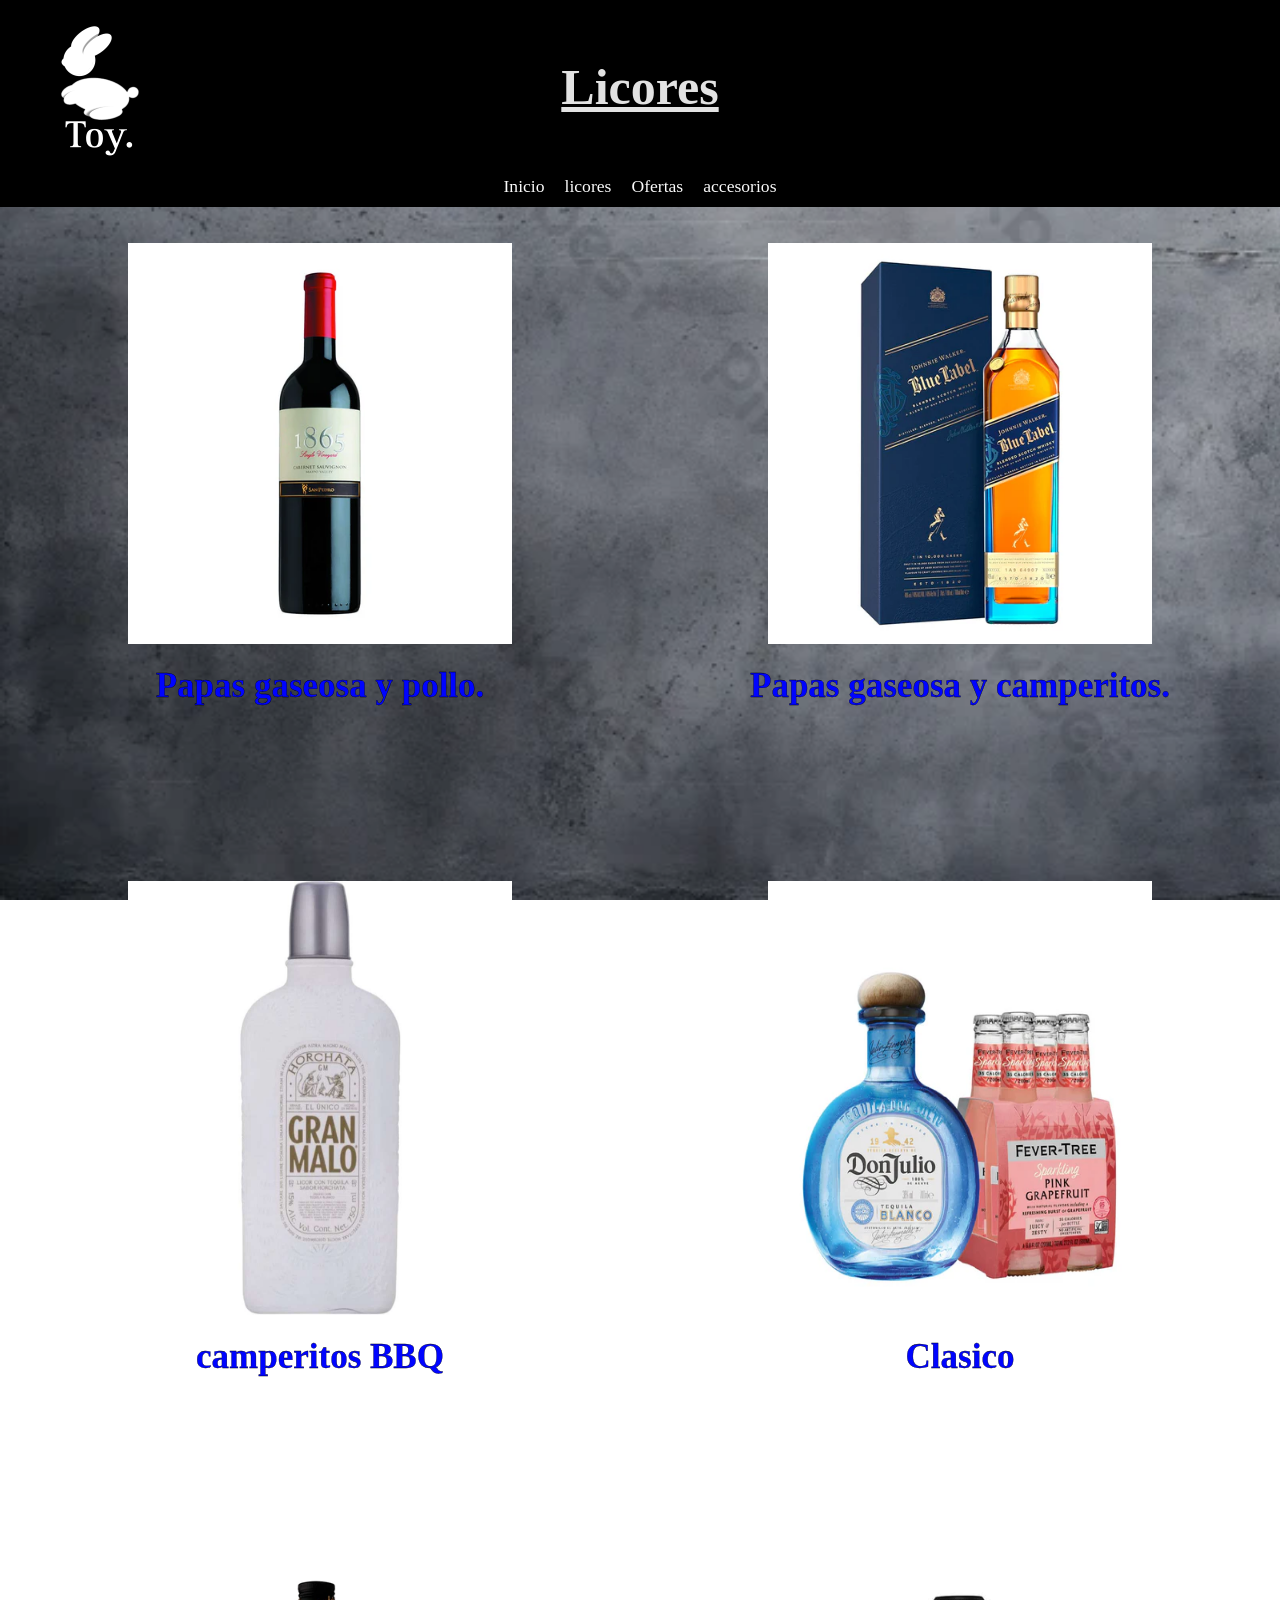
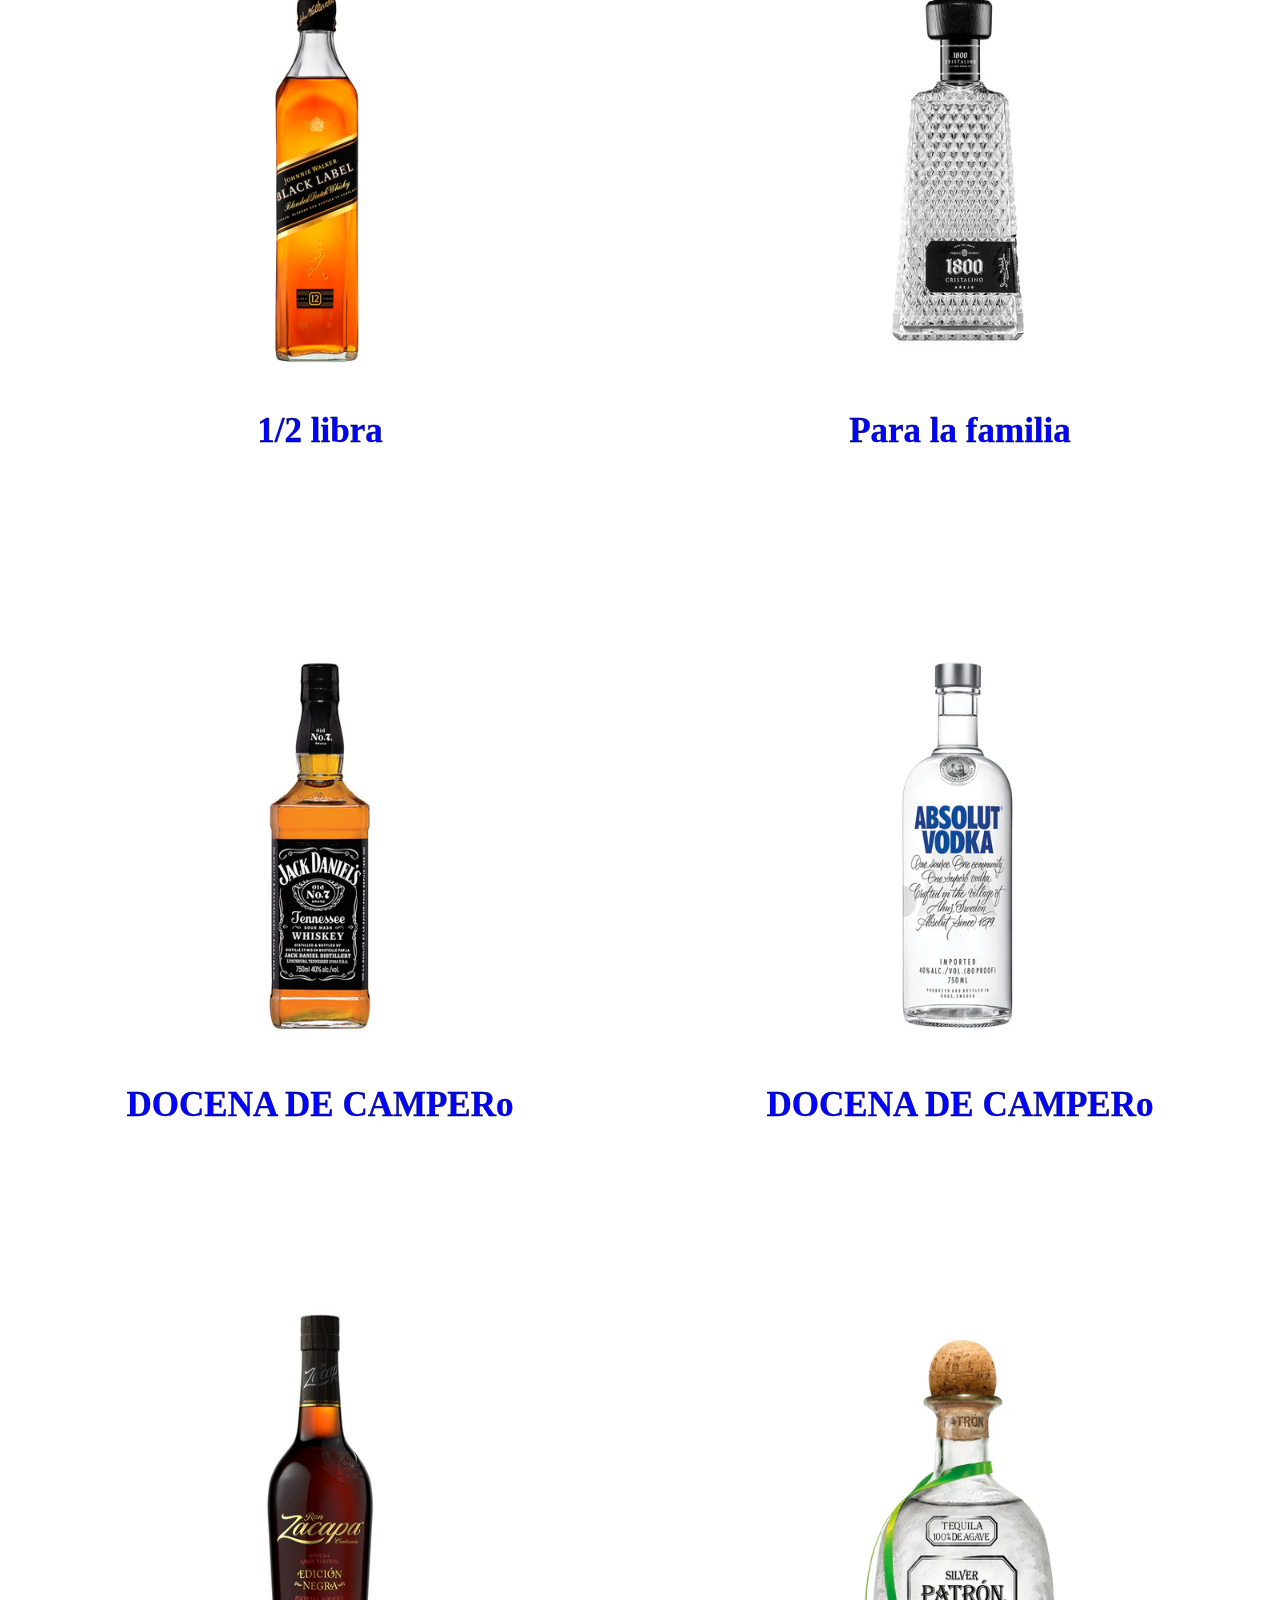
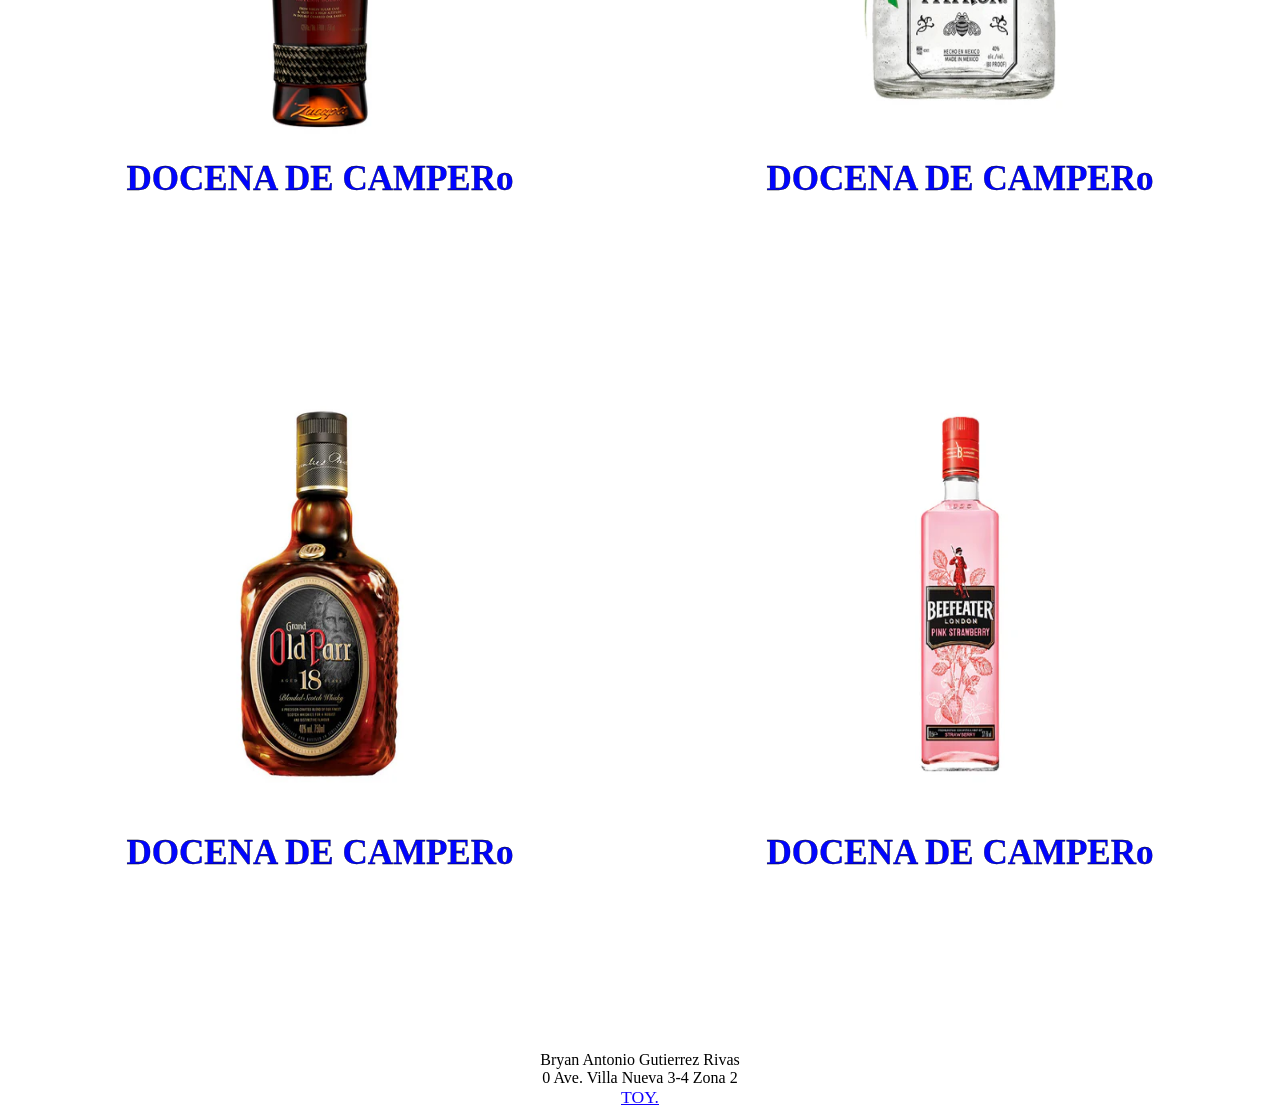
==== menu.html @ 127365bb "ya" ====
<!DOCTYPE html>
<html lang="en">
<head>
    <meta charset="UTF-8">
    <meta name="viewport" content="width=device-width, initial-scale=1.0">
    <link rel="stylesheet" href="css/style.css">
    <title>Document</title>
</head>
<body>
    <header>
        <div class="cab">
            <a href="menu.html"><img  class= "cam " src="img/log.jpg" ></a>
        <center>
            <br>    
        <h1>Licores</h1>
        </center>
        </div>
        <div class="bar">
            <button onclick="abrir_cerrar_menu ()" class='boton_menu' id='x'></button>
        </div>
       
        <nav id="menu" class="desplegable">
            <ul>
    <li><a href="index.html">Inicio</a></li>
    <li><a href="menu.html">licores</a></li>
    <li><a href="proy.html">Ofertas</a></li>
    <li><a href="esp.html">accesorios   </a></li>
            </ul>
        </nav>
    </header>
    <script src="java/main.js"> </script>
    <br>
    <br>

    <div class="me1">
        <div class="im1">
       
        <img  class="m1" src="img/Lic 1.webp" alt=""><br>
   
         <br>
      <p>Papas gaseosa y pollo.</p>
    </div>
    <div class="im1">
        <img  class="m1"src="img/Lic 2.webp " alt=""><br>
        <br>
        <p>Papas gaseosa y camperitos.</p>  
    </div>
        <br>
        <div class="im1">
        <img class="m1" src="img/Lic3.jpg" alt=""><br>
        <br><p>camperitos BBQ</p><br>
        <br>
    </div>
    <div class="im1">        
        <img  class="m2" alt="proximamente" src="img/Lic4.webp"><br>
        <br><p>Clasico</p><br>
    </div>
    <br>
    <div class="im1">
    <img class="m1" src="img/Lic5.webp" alt=""><br>
    <br><p>1/2 libra</p><br>
    <br>
</div>
<div class="im1">
    <img class="m1" src="img/Lic6.jpg" alt=""><br>
    <br><p>Para la familia</p><br>
    <br>
</div>
<div class="im1">
    <img class="m1" src="img/Lic7.webp" alt=""><br>
    <br><p>DOCENA DE CAMPERo</p><br>
    <br>
</div>
<br>
<div class="im1">
    <img class="m1" src="img/Lic8.webp" alt=""><br>
    <br><p>DOCENA DE CAMPERo</p><br>
    <br>
</div>
<br>
<div class="im1">
    <img class="m1" src="img/Lic9.webp" alt=""><br>
    <br><p>DOCENA DE CAMPERo</p><br>
    <br>
</div>
<br>
<div class="im1">
    <img class="m1" src="img/Lic10.webp" alt=""><br>
    <br><p>DOCENA DE CAMPERo</p><br>
    <br>
</div>
<br>
<div class="im1">
    <img class="m1" src="img/Lic11.webp" alt=""><br>
    <br><p>DOCENA DE CAMPERo</p><br>
    <br>
</div>
<br>
<div class="im1">
    <img class="m1" src="img/Lic12.webp" alt=""><br>
    <br><p>DOCENA DE CAMPERo</p><br>
    <br>
</div>
<br>
<footer> 
    <center>
     Bryan Antonio Gutierrez Rivas<br>
     0 Ave. Villa Nueva 3-4 Zona 2<br>
     <a href="index.html">TOY.</a> <br>
    </center> 
 </footer>
</body>
</html>
---- css/style.css ----
.cam{ 
width: 200px;
height:auto;
float:left;
position:absolute;


}

.me1 img{width: 60%; height: 90%;  }
     .me1 p{font-size: 20px;}
     .me1{  display: flex;
        flex-wrap:wrap;
        text-align: left;
        flex-basis: 10%;
        
}
.im1{
    text-align: center;
      width: 50%;
      padding-bottom: 15%;
  }
  .m2{
    width: 30vh;
}
.par1{
    display: flex;
}
.par{
    
    justify-content: baseline ;
   padding: 10px;
    width: 20em;
}
.txt{
    font-size: 20px;
    text-transform: uppercase;
}
h3{ font-size: 30px;}
a{color: rgb(17, 0, 255);
    text-decoration:underline;
    font-size: 1.1rem;}
.cab{display:block;   background-color: #000000; }
img:hover{    transform:scale(1.05);}
h1{
   display: block;
   padding-left:0;
   padding-top: 40px;
   padding-right: relative;
   font-family:serif;
   font-size: 50px;
   text-decoration:underline;
   padding-bottom: 50px;
   color: rgb(226, 226, 226);
   padding-left: -10%;
}
.c1{
    font-size:  35px;
}
.me1{
    margin: auto;
    justify-content: center;
    display: flex;
    text-align: center;
    
}
.me1 p{
    font-size: 35px;
    font-weight:bold;
    color: rgb(0, 4, 255);
    -webkit-text-stroke-color: rgb(2, 2, 2) ;
    -webkit-text-stroke-width: 0.3px;
}
.m1, .m2{width: 500px;
    height:auto; }

.esp1{
    text-align: center;
}


*{
    margin: 0;
     padding: 0;
     box-sizing: border-box;

}
body{
    background-image: url(../img/fond.jpg!w700wp);
    background-repeat: no-repeat;
    background-attachment: fixed;
    background-size: cover;
    height: 100vh;
    
}

.bar{
    display: none;
    
}

.desplegable{background: #000000; }
ul{display: flex;
flex-direction: row;
justify-content: center;
}
ul li { padding: 10px;
list-style:none;
}
ul li a{ color: rgb(250, 250, 250);
text-decoration: none;
font-size: 1.1rem;
}
nav ul li:hover{background-color    : #00dffcc4; }
@media (max-width: 850px){
    .bar{background-color: #000000;
    display: block;
    position:relative;
   

}
.desplegable{ 
  background: none;
    transform: translate(-100%);
transition: 0.5s;
font-size: 1.5rem;
width: 50%;
}
ul{
    display: flex;
    flex-direction: column;
    height: 100vh;
}
a{
    padding: 0;
}
a{
    font-size: 1.5rem;
    padding: 20px 0px 20px 20px;
    display: block;
    text-align: center;
}
.boton_menu{
   background-image: url(../img/bot-1.jpg);
   background-color: #1e1e1e;
   background-repeat: no-repeat;
   height: 30px;
   width: 30px;
   background-size: 30px 30px;
   background-position: center; 
  
}
button{
    margin: 5px;
    border: none;
    margin: 10px 10px 10px 10px;   
}

.abrir_menu{
    background: rgba(30, 30, 30, 0.6);
    backdrop-filter: blur(2px);
    transform: translate(0%);
    width: 50%;
    transition: 0.5s;
    
}

.colocar_x{
    background-image: url(../img/bot-2.jpg);
    background-color: #1e1e1e;
    background-repeat: no-repeat;
    height: 30px;
    width: 30px;
    background-size: 30px 30px;
    background-position: center;
}
}
@media (max-width:550px){
    .desplegable{
        width: 30%;
        height:     85vh;
        font-size: 1.6rem;
        position: absolute;
            
        }
     .me1 img{width: 70%; height: 75%;  }
     .me1 p{font-size: 20px;}
     .me1{  display: flex;
flex-wrap:wrap;
text-align: left;
flex-basis: 50%;

}
.im1{
  text-align: center;
    width: 50%;
}
.esp1{
    text-align: center;
    
}
.m2{
    width: 30vh;
}
.m2-1{
    width: 100%;
    height: 15vh;
}
h1{
    display: block;
    padding-left:10%;
    
padding-bottom: 10%;
    padding-right: relative;
   font-family: serif;
    font-size: 40px;
 letter-spacing:normal;
 text-decoration:underline;
   
    color: rgb(255, 255, 255);
 }
 .cam{ 
    width: 150px;
    height:auto;
    float:left;
    position:relative;
    
 }

.proy h1{
    justify-content: baseline;
    font-size: 20px;
}
.par1{
    display: flex;
}
.par{
    
    justify-content: baseline ;
   padding: 10px;
    width: 20em;
}
.txt{
    font-size: 10px;
    text-transform: uppercase;
}
.spe{
    width: 200px;
    height: 250;
}
h3{font-size: 15px;}
}
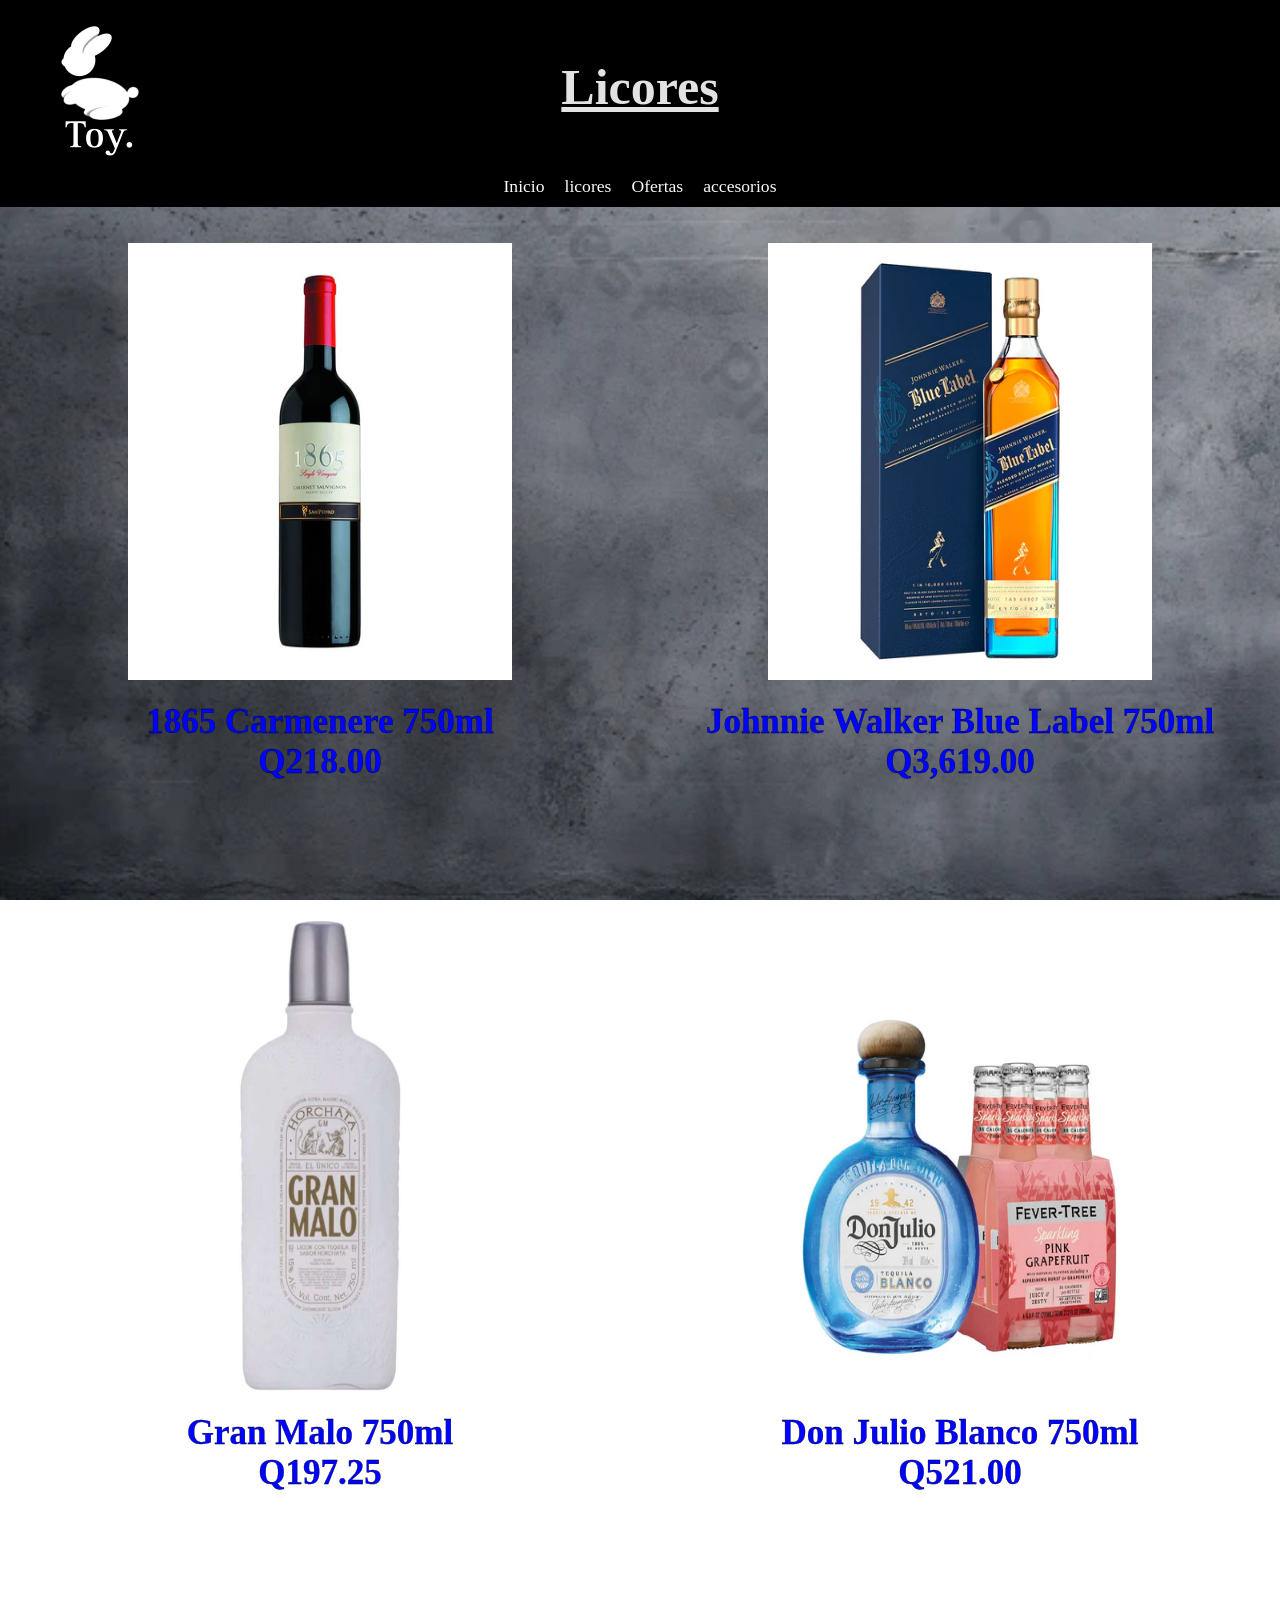
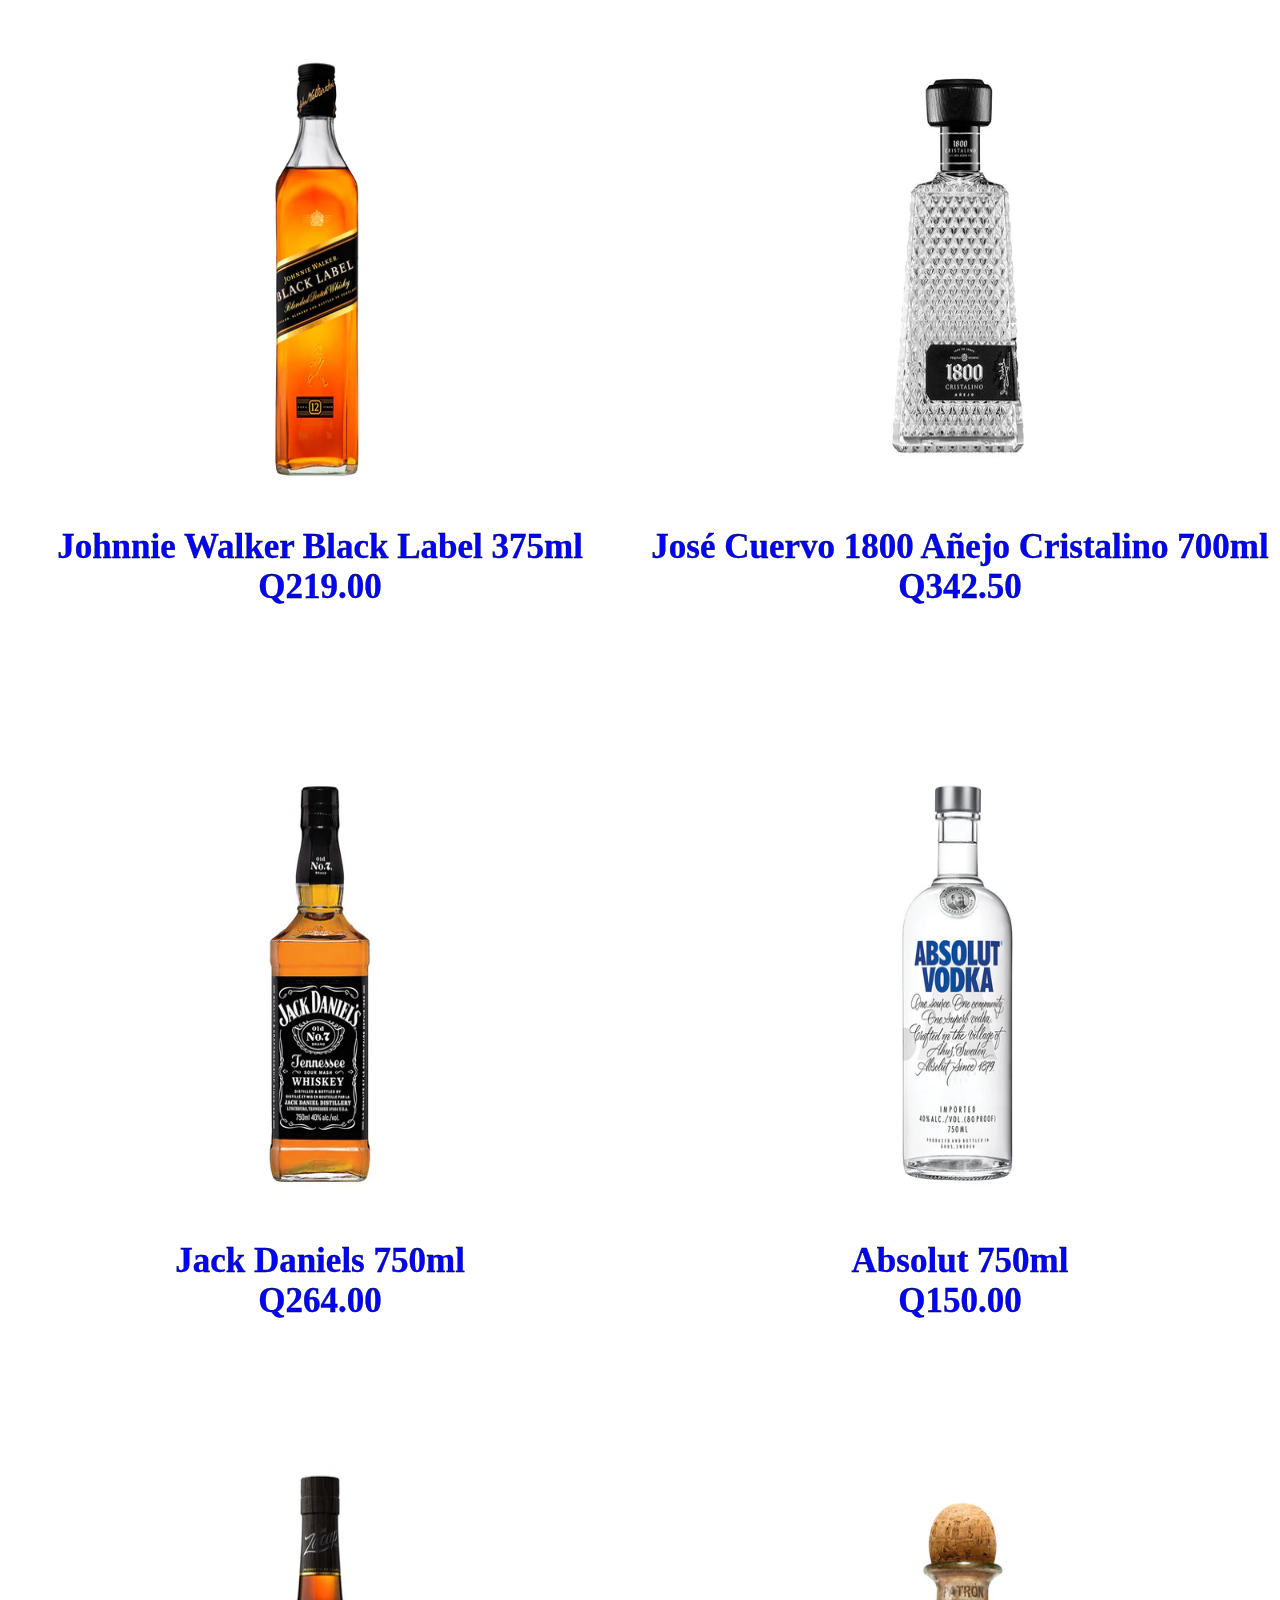
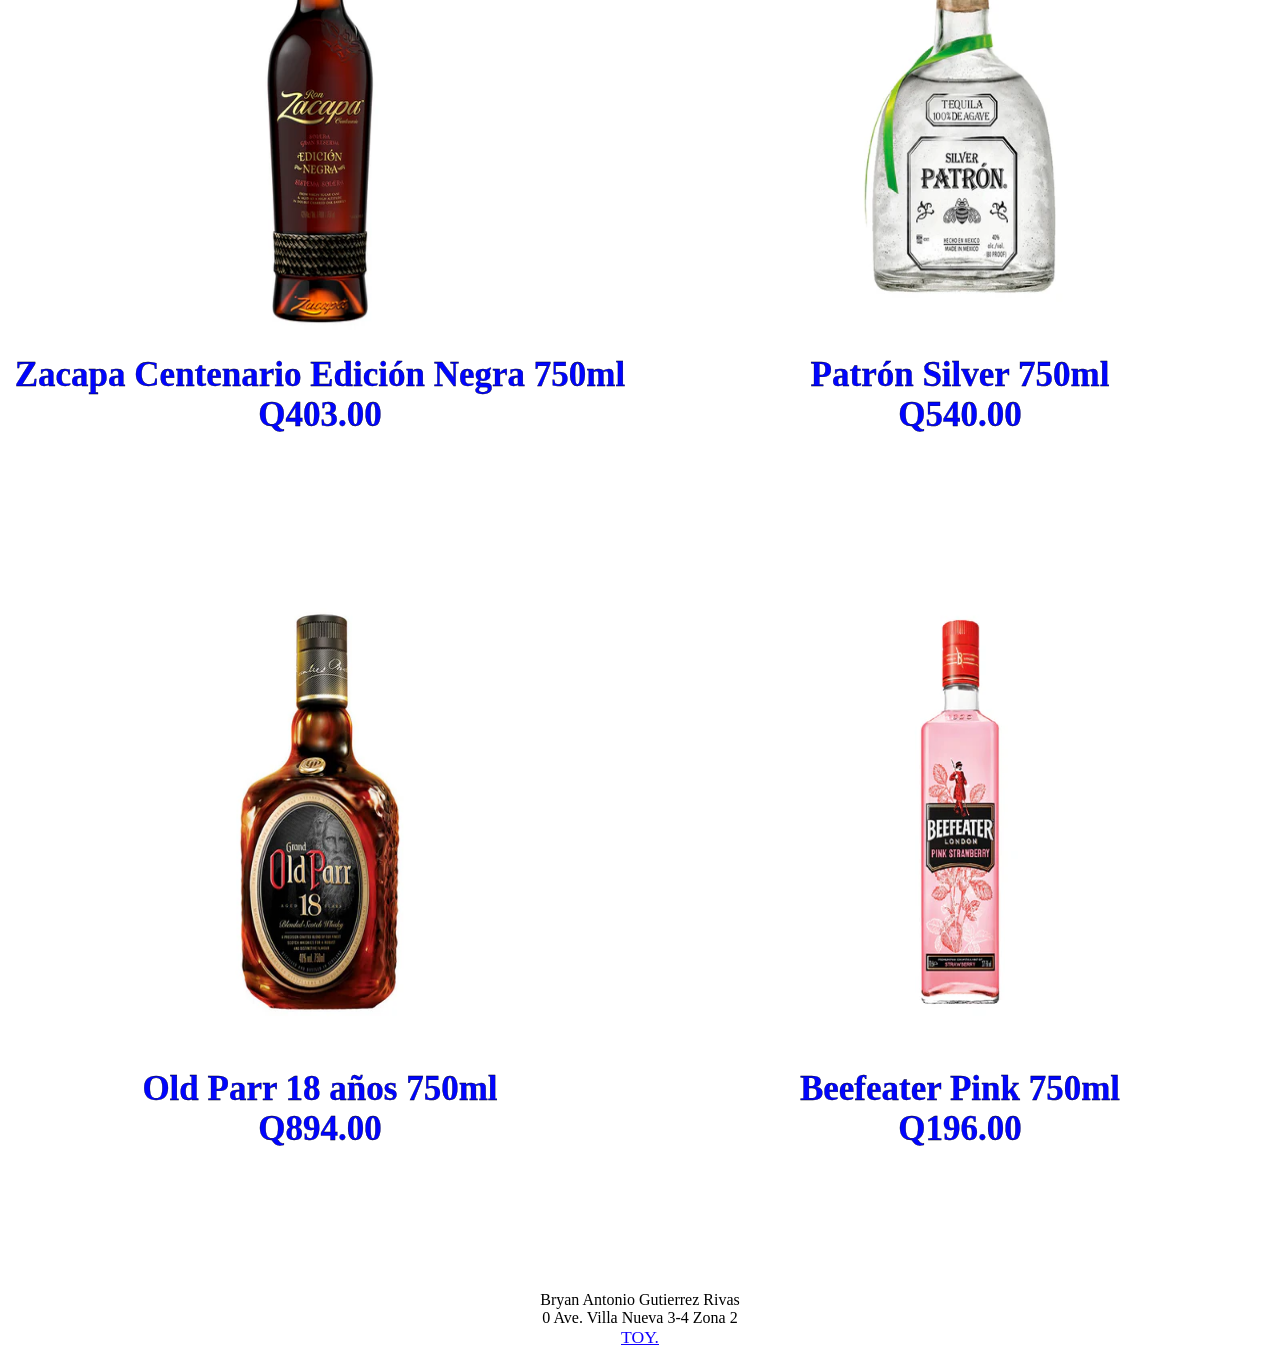
==== commit 548b14aa: "hoy si" ====
--- a/menu.html
+++ b/menu.html
@@ -38,67 +38,80 @@
         <img  class="m1" src="img/Lic 1.webp" alt=""><br>
    
          <br>
-      <p>Papas gaseosa y pollo.</p>
+      <p>1865 Carmenere 750ml<br>
+        Q218.00</p>
     </div>
     <div class="im1">
         <img  class="m1"src="img/Lic 2.webp " alt=""><br>
         <br>
-        <p>Papas gaseosa y camperitos.</p>  
+        <p>Johnnie Walker Blue Label 750ml<br>
+            Q3,619.00</p>  
     </div>
         <br>
         <div class="im1">
         <img class="m1" src="img/Lic3.jpg" alt=""><br>
-        <br><p>camperitos BBQ</p><br>
+        <br><p>Gran Malo 750ml<br>
+            Q197.25</p><br>
         <br>
     </div>
     <div class="im1">        
         <img  class="m2" alt="proximamente" src="img/Lic4.webp"><br>
-        <br><p>Clasico</p><br>
+        <br><p>Don Julio Blanco 750ml<br>
+            Q521.00</p><br>
     </div>
     <br>
     <div class="im1">
     <img class="m1" src="img/Lic5.webp" alt=""><br>
-    <br><p>1/2 libra</p><br>
+    <br><p>Johnnie Walker Black Label 375ml<br>
+        Q219.00</p><br>
     <br>
 </div>
 <div class="im1">
     <img class="m1" src="img/Lic6.jpg" alt=""><br>
-    <br><p>Para la familia</p><br>
+    <br><p>José Cuervo 1800 Añejo Cristalino 700ml<br>
+        Q342.50</p><br>
     <br>
 </div>
 <div class="im1">
     <img class="m1" src="img/Lic7.webp" alt=""><br>
-    <br><p>DOCENA DE CAMPERo</p><br>
+    <br><p>Jack Daniels 750ml<br>
+        Q264.00</p><br>
     <br>
 </div>
 <br>
 <div class="im1">
     <img class="m1" src="img/Lic8.webp" alt=""><br>
-    <br><p>DOCENA DE CAMPERo</p><br>
+    <br><p>Absolut 750ml<br>
+        Q150.00
+    </p><br>
     <br>
 </div>
 <br>
 <div class="im1">
     <img class="m1" src="img/Lic9.webp" alt=""><br>
-    <br><p>DOCENA DE CAMPERo</p><br>
+    <br><p>Zacapa Centenario Edición Negra 750ml<br>
+        Q403.00</p><br>
     <br>
 </div>
 <br>
 <div class="im1">
     <img class="m1" src="img/Lic10.webp" alt=""><br>
-    <br><p>DOCENA DE CAMPERo</p><br>
+    <br><p>Patrón Silver 750ml<br>
+        Q540.00</p><br>
     <br>
 </div>
 <br>
 <div class="im1">
     <img class="m1" src="img/Lic11.webp" alt=""><br>
-    <br><p>DOCENA DE CAMPERo</p><br>
+    <br><p>Old Parr 18 años 750ml<br>
+        Q894.00</p><br>
     <br>
 </div>
 <br>
 <div class="im1">
     <img class="m1" src="img/Lic12.webp" alt=""><br>
-    <br><p>DOCENA DE CAMPERo</p><br>
+    <br><p>Beefeater Pink 750ml<br>
+        Q196.00</p><br>
     <br>
 </div>
 <br>
--- a/css/style.css
+++ b/css/style.css
@@ -14,6 +14,11 @@
         text-align: left;
         flex-basis: 10%;
         
+}
+
+.m2-1{
+    width: 100%;
+    height: auto;
 }
 .im1{
     text-align: center;
@@ -200,11 +205,11 @@
     
 }
 .m2{
-    width: 30vh;
+    width: 35vh;
 }
 .m2-1{
     width: 100%;
-    height: 15vh;
+    height: auto;
 }
 h1{
     display: block;
